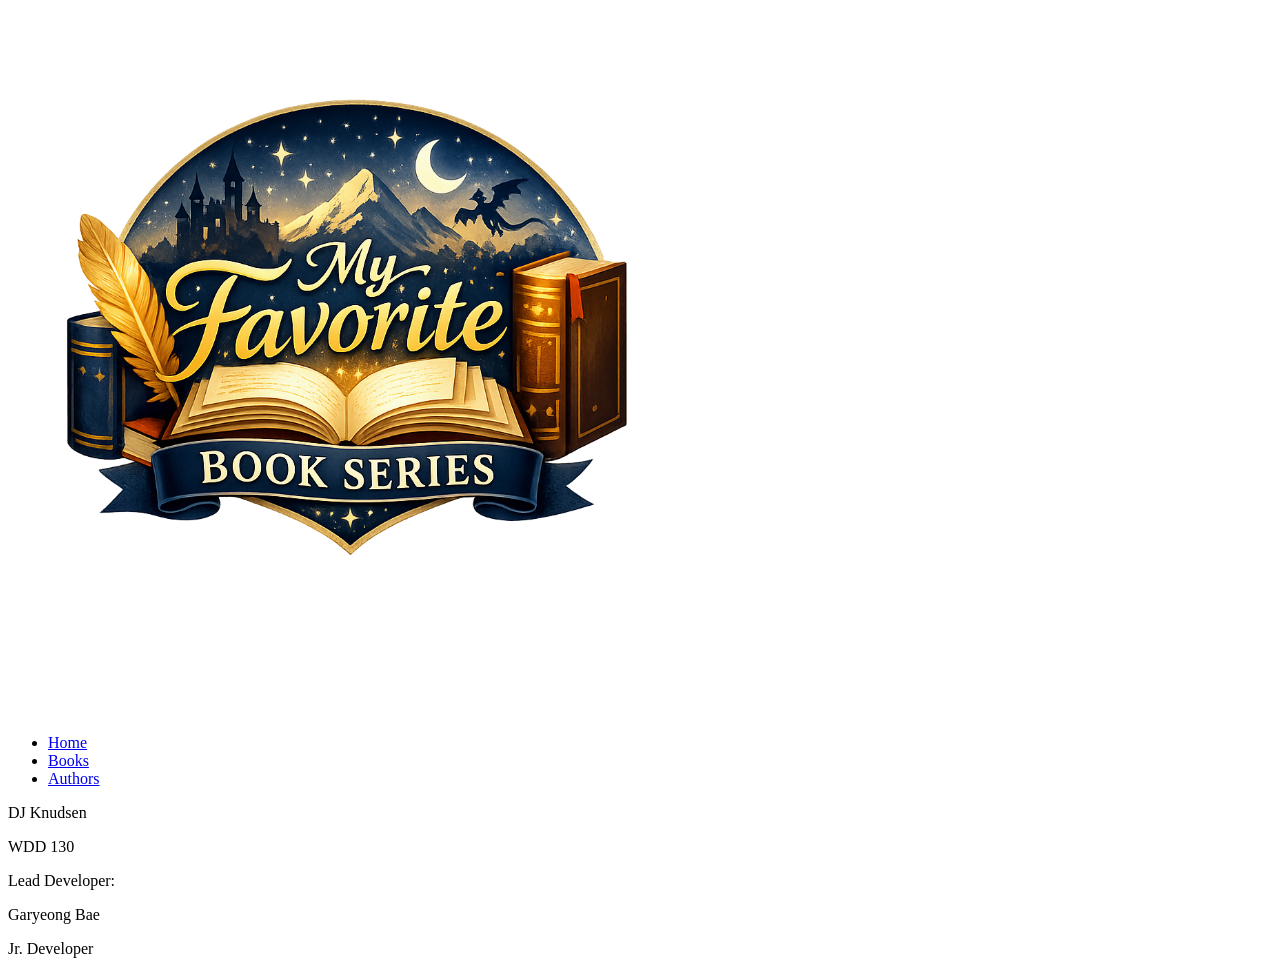
==== authors.html @ f4711d4a "Added basic HTML to authors.html" ====
<!DOCTYPE html>
<html lang="en">
<head>
    <meta charset="UTF-8">
    <meta name="viewport" content="width=device-width, initial-scale=1.0">
    <title>My Favorite Books</title>
</head>
<body>
    <header>
        <img class="logo-img" src="images/logo.png" alt="Logo">
        <nav>
            <ul>
                <li><a href="index.html" target="_blank">Home</a></li>
                <li><a href="books.html" target="_blank">Books</a></li>
                <li><a href="authors.html" target="_blank">Authors</a></li>
            </ul>
        </nav>
    </header>
    
    <footer>
        <p>DJ Knudsen</p>
        <p>WDD 130</p>
        <p>Lead Developer: </p>
        <p>Garyeong Bae</p>
        <p>Jr. Developer</p>
    </footer>
</body>
</html>
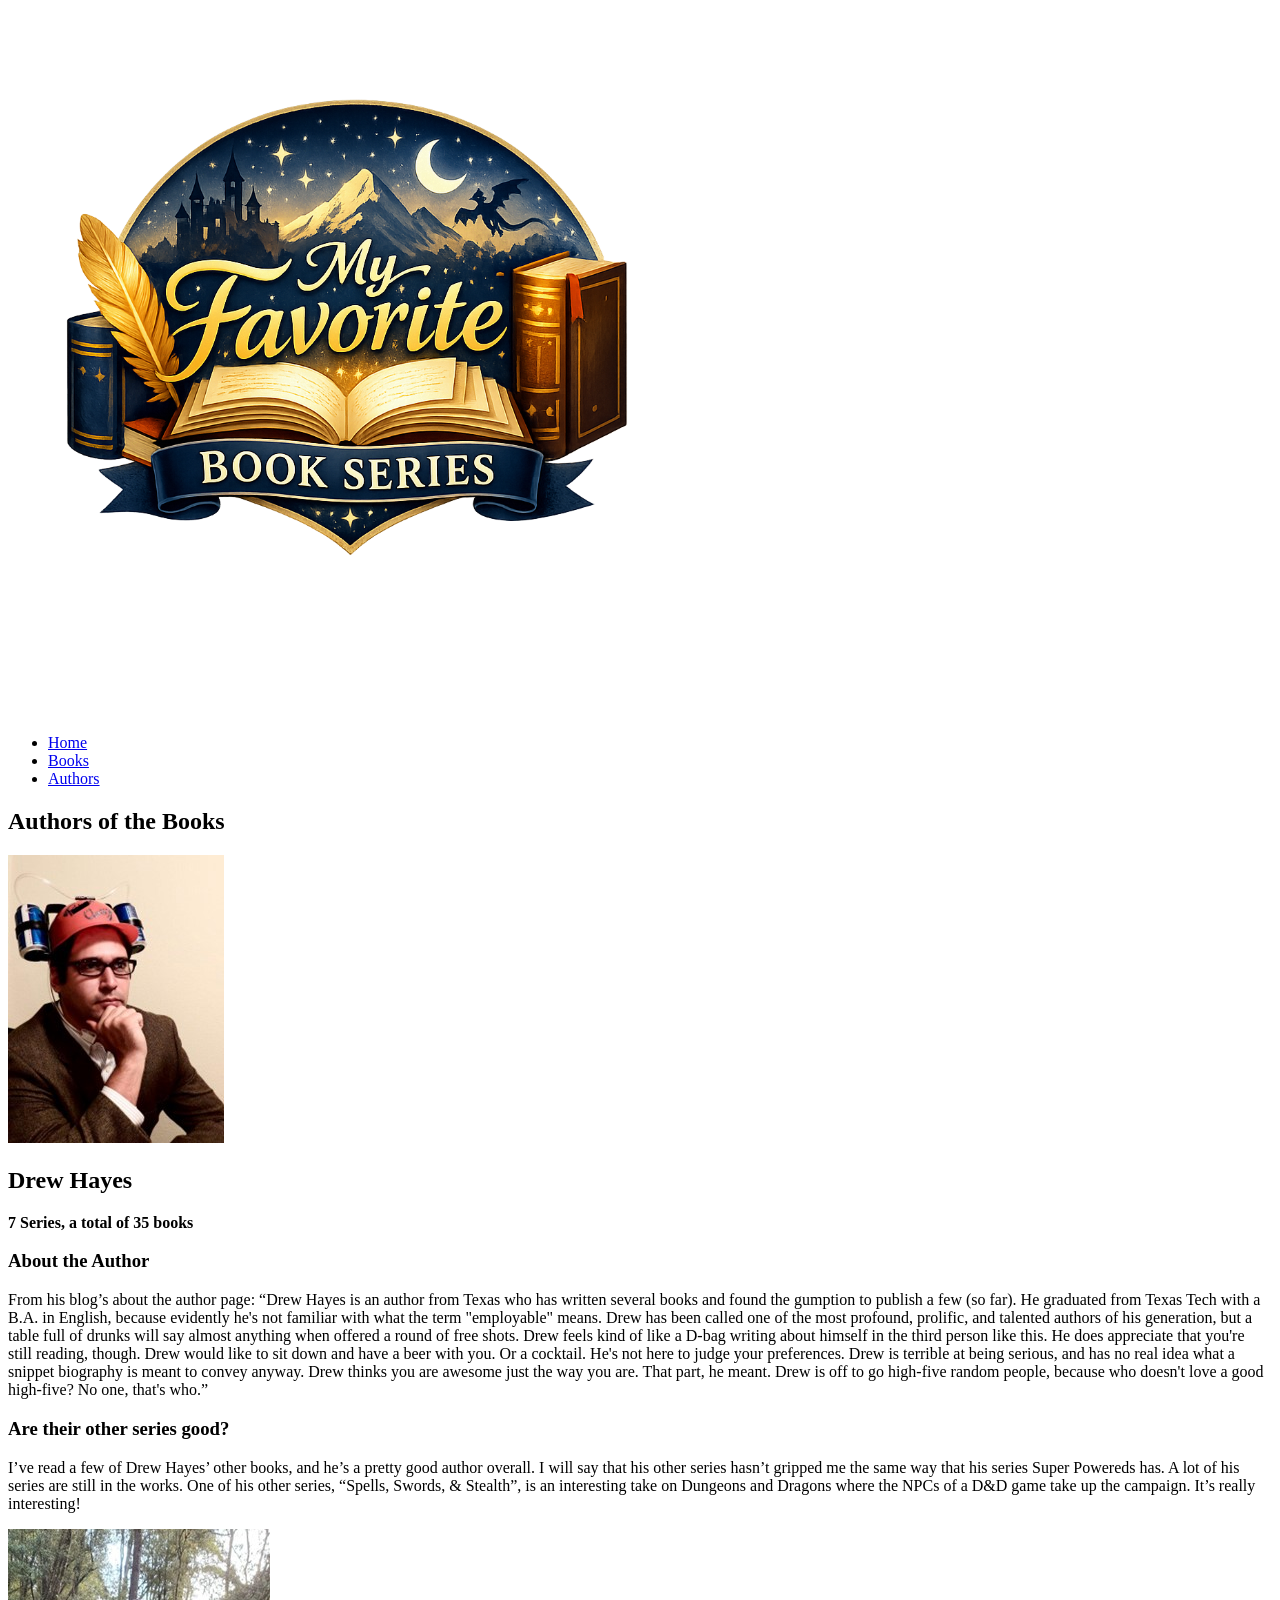
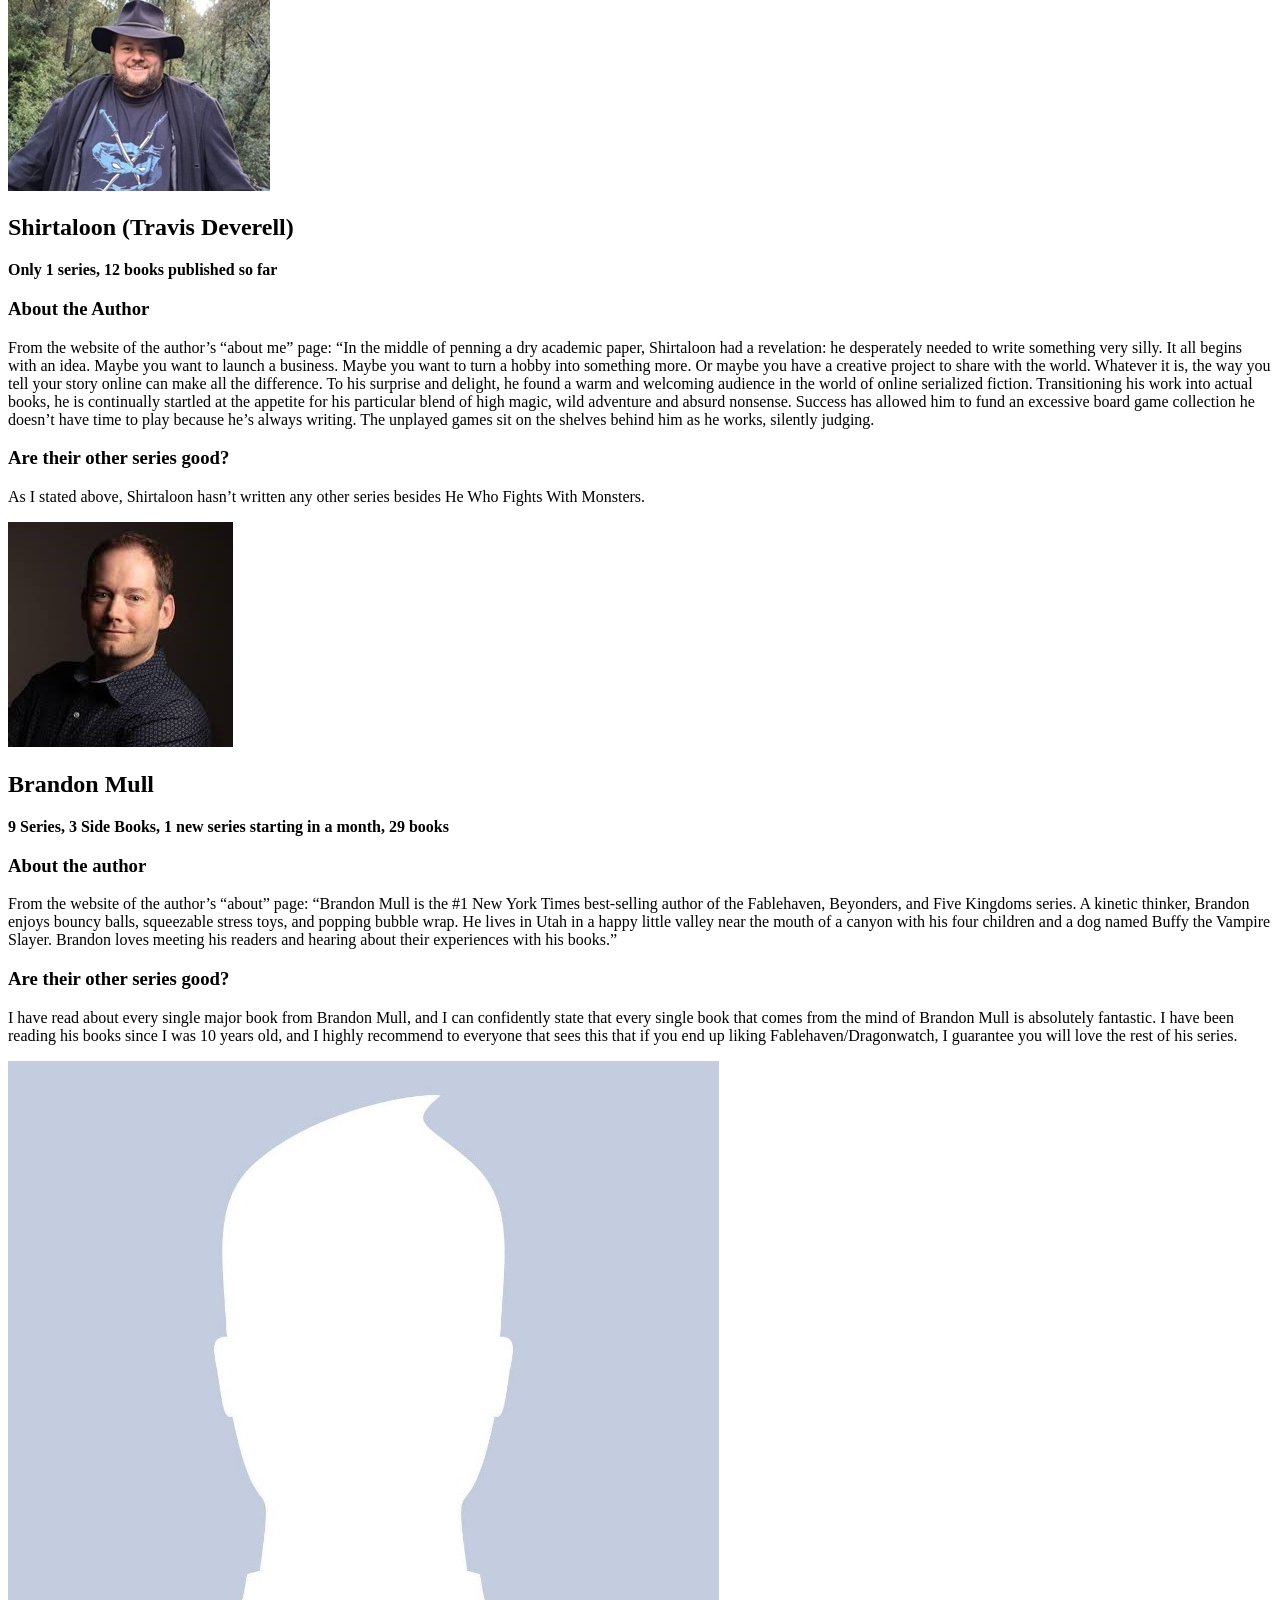
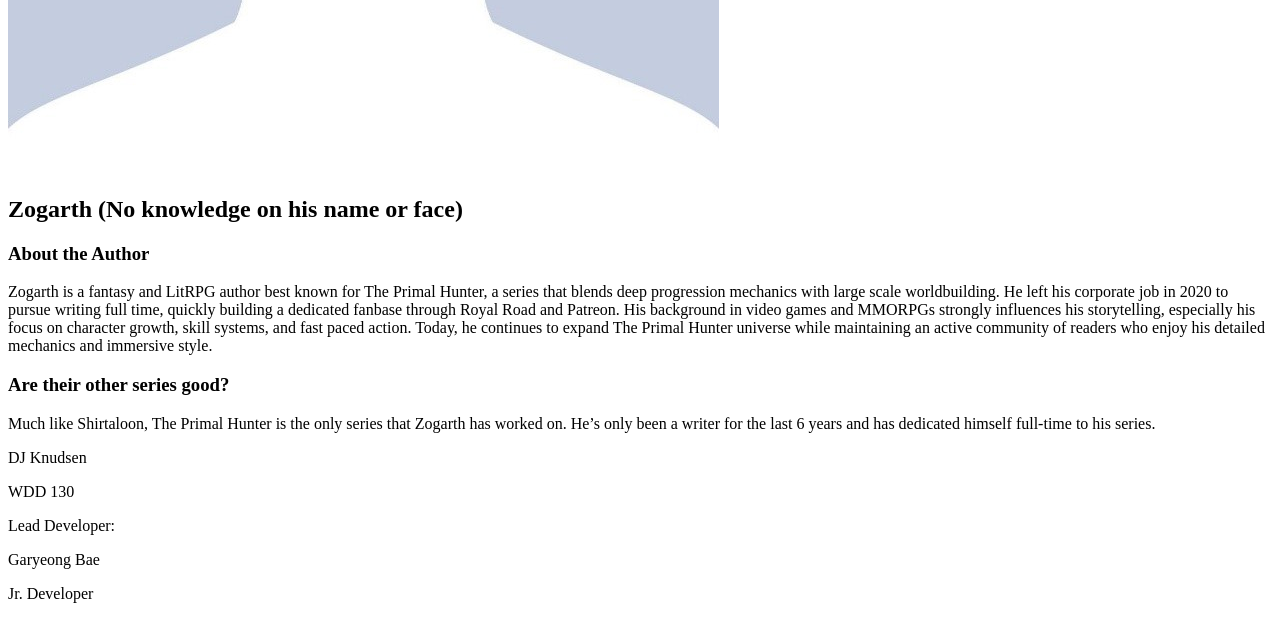
==== commit b157a479: "Updated HTML for the Authors Page" ====
--- a/authors.html
+++ b/authors.html
@@ -3,20 +3,82 @@
 <head>
     <meta charset="UTF-8">
     <meta name="viewport" content="width=device-width, initial-scale=1.0">
-    <title>My Favorite Books</title>
+    <title>My Favorite Authors</title>
 </head>
 <body>
     <header>
         <img class="logo-img" src="images/logo.png" alt="Logo">
         <nav>
             <ul>
-                <li><a href="index.html" target="_blank">Home</a></li>
-                <li><a href="books.html" target="_blank">Books</a></li>
-                <li><a href="authors.html" target="_blank">Authors</a></li>
+                <li><a href="index.html">Home</a></li>
+                <li><a href="books.html">Books</a></li>
+                <li><a href="authors.html">Authors</a></li>
             </ul>
         </nav>
     </header>
-    
+
+    <main>
+        <section class="author">
+            <h1>Authors of the Books</h1>
+            <img src="images/drewhayes.jpg" alt="Drew Hayes">
+            <h2>Drew Hayes</h2>
+            <p><strong>7 Series, a total of 35 books</strong></p>
+            <h3>About the Author</h3>
+            <p>
+                From his blog’s about the author page: “Drew Hayes is an author from Texas who has written several books and found the gumption to publish a few (so far). He graduated from Texas Tech with a B.A. in English, because evidently he's not familiar with what the term "employable" means. Drew has been called one of the most profound, prolific, and talented authors of his generation, but a table full of drunks will say almost anything when offered a round of free shots. Drew feels kind of like a D-bag writing about himself in the third person like this. He does appreciate that you're still reading, though.
+                Drew would like to sit down and have a beer with you. Or a cocktail. He's not here to judge your preferences. Drew is terrible at being serious, and has no real idea what a snippet biography is meant to convey anyway. Drew thinks you are awesome just the way you are. That part, he meant. Drew is off to go high-five random people, because who doesn't love a good high-five? No one, that's who.”
+            </p>
+            <h3>Are their other series good?</h3>
+            <p>
+                I’ve read a few of Drew Hayes’ other books, and he’s a pretty good author overall. I will say that his other series hasn’t gripped me the same way that his series Super Powereds has. A lot of his series are still in the works. One of his other series, “Spells, Swords, & Stealth”, is an interesting take on Dungeons and Dragons where the NPCs of a D&D game take up the campaign. It’s really interesting!
+            </p>
+        </section>
+
+        <section class="author">
+            <img src="images/shirtaloon.jpg" alt="Shirtaloon (Travis Deverell)">
+            <h2>Shirtaloon (Travis Deverell)</h2>
+            <p><strong>Only 1 series, 12 books published so far</strong></p>
+            <h3>About the Author</h3>
+            <p>
+                From the website of the author’s “about me” page: “In the middle of penning a dry academic paper, Shirtaloon had a revelation: he desperately needed to write something very silly.
+                It all begins with an idea. Maybe you want to launch a business. Maybe you want to turn a hobby into something more. Or maybe you have a creative project to share with the world. Whatever it is, the way you tell your story online can make all the difference.
+                To his surprise and delight, he found a warm and welcoming audience in the world of online serialized fiction. Transitioning his work into actual books, he is continually startled at the appetite for his particular blend of high magic, wild adventure and absurd nonsense.
+                Success has allowed him to fund an excessive board game collection he doesn’t have time to play because he’s always writing. The unplayed games sit on the shelves behind him as he works, silently judging.
+            </p>
+            <h3>Are their other series good?</h3>
+            <p>
+                As I stated above, Shirtaloon hasn’t written any other series besides He Who Fights With Monsters.
+            </p>
+        </section>
+
+        <section class="author">
+            <img src="images/brandonmull.jpg" alt="Brandon Mull">
+            <h2>Brandon Mull</h2>
+            <p><strong>9 Series, 3 Side Books, 1 new series starting in a month, 29 books</strong></p>
+            <h3>About the author</h3>
+            <p>
+                From the website of the author’s “about” page: “Brandon Mull is the #1 New York Times best-selling author of the Fablehaven, Beyonders, and Five Kingdoms series. A kinetic thinker, Brandon enjoys bouncy balls, squeezable stress toys, and popping bubble wrap. He lives in Utah in a happy little valley near the mouth of a canyon with his four children and a dog named Buffy the Vampire Slayer. Brandon loves meeting his readers and hearing about their experiences with his books.”
+            </p>
+            <h3>Are their other series good?</h3>
+            <p>
+                I have read about every single major book from Brandon Mull, and I can confidently state that every single book that comes from the mind of Brandon Mull is absolutely fantastic. I have been reading his books since I was 10 years old, and I highly recommend to everyone that sees this that if you end up liking Fablehaven/Dragonwatch, I guarantee you will love the rest of his series.
+            </p>
+        </section>
+        
+        <section class="author">
+            <img src="images/zogarth.jpg" alt="Zogarth Placeholder Image">
+            <h2>Zogarth (No knowledge on his name or face)</h2>
+            <h3>About the Author</h3>
+            <p>
+                Zogarth is a fantasy and LitRPG author best known for The Primal Hunter, a series that blends deep progression mechanics with large scale worldbuilding. He left his corporate job in 2020 to pursue writing full time, quickly building a dedicated fanbase through Royal Road and Patreon. His background in video games and MMORPGs strongly influences his storytelling, especially his focus on character growth, skill systems, and fast paced action. Today, he continues to expand The Primal Hunter universe while maintaining an active community of readers who enjoy his detailed mechanics and immersive style.
+            </p>
+            <h3>Are their other series good?</h3>
+            <p>
+               Much like Shirtaloon, The Primal Hunter is the only series that Zogarth has worked on. He’s only been a writer for the last 6 years and has dedicated himself full-time to his series.
+            </p>
+        </section>
+    </main>
+
     <footer>
         <p>DJ Knudsen</p>
         <p>WDD 130</p>
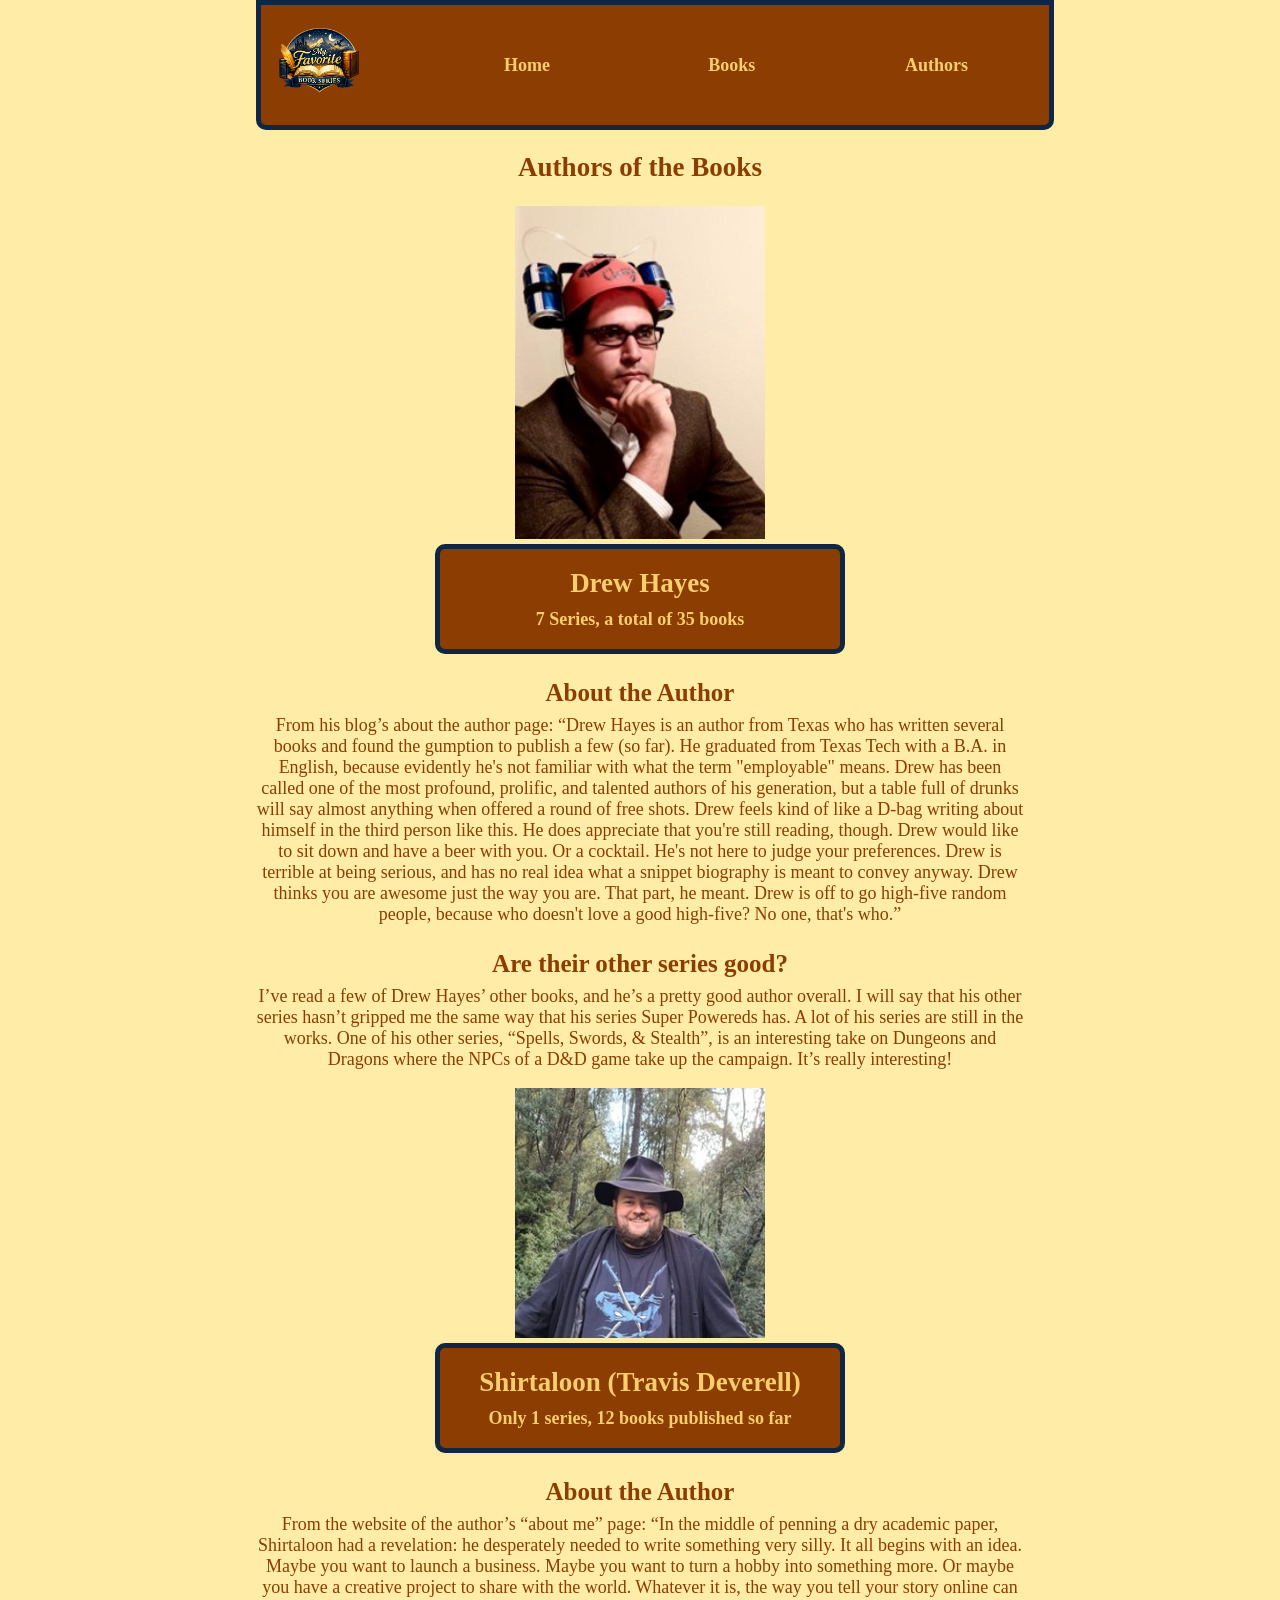
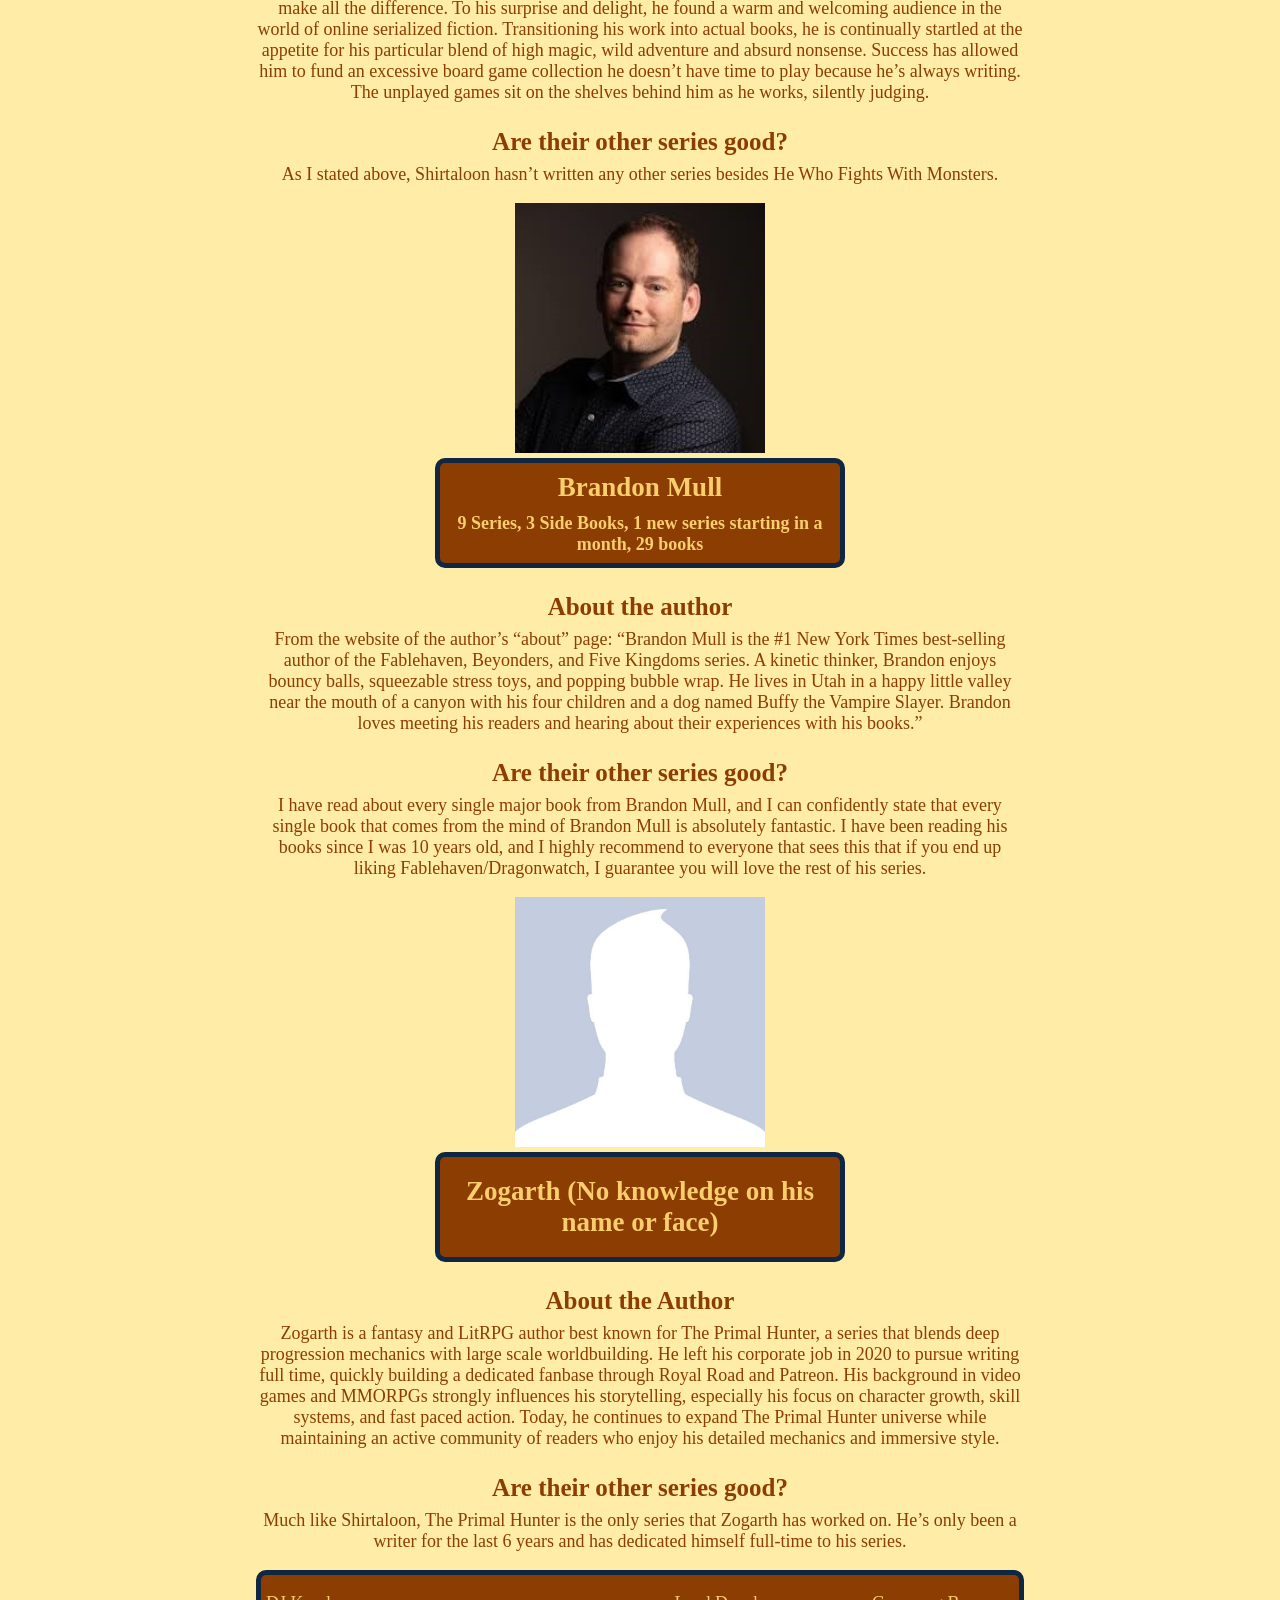
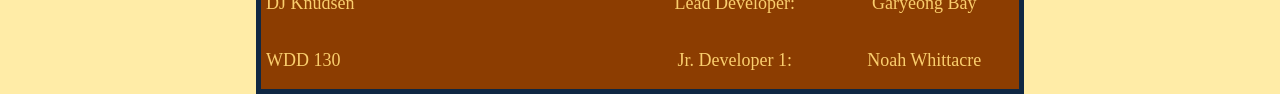
==== commit cffff323: "Updated CSS on the Authors Page" ====
--- a/authors.html
+++ b/authors.html
@@ -4,6 +4,7 @@
     <meta charset="UTF-8">
     <meta name="viewport" content="width=device-width, initial-scale=1.0">
     <title>My Favorite Authors</title>
+    <link rel="stylesheet" href="styles/authors.css">
 </head>
 <body>
     <header>
@@ -21,8 +22,11 @@
         <section class="author">
             <h1>Authors of the Books</h1>
             <img src="images/drewhayes.jpg" alt="Drew Hayes">
-            <h2>Drew Hayes</h2>
-            <p><strong>7 Series, a total of 35 books</strong></p>
+            <div class="name">
+                <h2>Drew Hayes</h2>
+                <p><strong>7 Series, a total of 35 books</strong></p>
+            </div>
+
             <h3>About the Author</h3>
             <p>
                 From his blog’s about the author page: “Drew Hayes is an author from Texas who has written several books and found the gumption to publish a few (so far). He graduated from Texas Tech with a B.A. in English, because evidently he's not familiar with what the term "employable" means. Drew has been called one of the most profound, prolific, and talented authors of his generation, but a table full of drunks will say almost anything when offered a round of free shots. Drew feels kind of like a D-bag writing about himself in the third person like this. He does appreciate that you're still reading, though.
@@ -36,8 +40,11 @@
 
         <section class="author">
             <img src="images/shirtaloon.jpg" alt="Shirtaloon (Travis Deverell)">
-            <h2>Shirtaloon (Travis Deverell)</h2>
-            <p><strong>Only 1 series, 12 books published so far</strong></p>
+            <div class="name">
+                <h2>Shirtaloon (Travis Deverell)</h2>
+                <p><strong>Only 1 series, 12 books published so far</strong></p>
+            </div>
+
             <h3>About the Author</h3>
             <p>
                 From the website of the author’s “about me” page: “In the middle of penning a dry academic paper, Shirtaloon had a revelation: he desperately needed to write something very silly.
@@ -53,8 +60,10 @@
 
         <section class="author">
             <img src="images/brandonmull.jpg" alt="Brandon Mull">
-            <h2>Brandon Mull</h2>
-            <p><strong>9 Series, 3 Side Books, 1 new series starting in a month, 29 books</strong></p>
+            <div class="name">
+                <h2>Brandon Mull</h2>
+                <p><strong>9 Series, 3 Side Books, 1 new series starting in a month, 29 books</strong></p>
+            </div>
             <h3>About the author</h3>
             <p>
                 From the website of the author’s “about” page: “Brandon Mull is the #1 New York Times best-selling author of the Fablehaven, Beyonders, and Five Kingdoms series. A kinetic thinker, Brandon enjoys bouncy balls, squeezable stress toys, and popping bubble wrap. He lives in Utah in a happy little valley near the mouth of a canyon with his four children and a dog named Buffy the Vampire Slayer. Brandon loves meeting his readers and hearing about their experiences with his books.”
@@ -67,7 +76,9 @@
         
         <section class="author">
             <img src="images/zogarth.jpg" alt="Zogarth Placeholder Image">
-            <h2>Zogarth (No knowledge on his name or face)</h2>
+            <div class="name">
+                <h2>Zogarth (No knowledge on his name or face)</h2>
+            </div>
             <h3>About the Author</h3>
             <p>
                 Zogarth is a fantasy and LitRPG author best known for The Primal Hunter, a series that blends deep progression mechanics with large scale worldbuilding. He left his corporate job in 2020 to pursue writing full time, quickly building a dedicated fanbase through Royal Road and Patreon. His background in video games and MMORPGs strongly influences his storytelling, especially his focus on character growth, skill systems, and fast paced action. Today, he continues to expand The Primal Hunter universe while maintaining an active community of readers who enjoy his detailed mechanics and immersive style.
@@ -80,11 +91,12 @@
     </main>
 
     <footer>
-        <p>DJ Knudsen</p>
-        <p>WDD 130</p>
-        <p>Lead Developer: </p>
-        <p>Garyeong Bae</p>
-        <p>Jr. Developer</p>
+        <p class="client">DJ Knudsen</p>
+        <p class="dev">Lead Developer: </p>
+        <p class="dev">Garyeong Bay</p>
+        <p class="client">WDD 130</p>
+        <p class="dev">Jr. Developer 1: </p>
+        <p class="dev">Noah Whittacre</p>
     </footer>
 </body>
 </html>
--- a/styles/authors.css
+++ b/styles/authors.css
@@ -0,0 +1,101 @@
+@import url('https://fonts.googleapis.com/css2?family=Baskervville:ital,wght@0,400..700;1,400..700&family=EB+Garamond:ital,wght@0,400..800;1,400..800&display=swap');
+/* FFECA7	FACE6D	8C3D01	A89F87	0F2743 */
+
+
+header {
+    display: grid;
+    grid-template-columns: 1fr 4fr;
+    width: 100%;
+    height: 100px;
+    padding: 10px;
+    background-color: #8C3D01;
+    border: 5px solid #0f2743;
+    border-bottom-left-radius: 10px;
+    border-bottom-right-radius: 10px;
+    align-items: center;
+}
+
+.logo-img {
+    height: 100px;
+    width: auto;
+}
+
+nav ul {
+    display: grid;
+    grid-template-columns: repeat(3, 1fr);
+    justify-content: center;
+    padding: 0;
+}
+
+nav a {
+    list-style-type: none;
+    text-decoration: none;
+    color: #face6d;
+    font-weight: bold;
+}
+
+nav a:hover {
+    color: #ffeca7;
+}
+
+body {
+    width: 60%;
+    text-align: center;
+    margin: 0 auto;
+    font-family: "Baskervville", serif;
+    font-size: 18px;
+    color: #8C3D01;
+    background-color: #ffeca7;
+}
+
+h3 {
+    font-family: "EB Garamond";
+    font-size: 25px;
+    margin-bottom: -10px;
+}
+
+div {
+    text-align: center;
+    margin: 0 auto;
+}
+
+.name {
+    width: 400px;
+    height: 100px;
+    padding: 0;
+    display: flex;
+    flex-direction: column;
+    justify-content: center;
+    align-items: center;
+    background-color: #8C3D01;
+    border: 5px solid #0f2743;
+    border-radius: 10px;
+    color: #face6d;
+}
+
+.name h2, .name p {
+    margin: 5px 0;
+}
+
+img {
+    width: 250px;
+}
+
+footer {
+    display: grid;
+    grid-template-columns: 2fr 1fr 1fr;
+    grid-template-rows: repeat(2, auto);
+    background-color: #8C3D01;
+    border: 5px solid #0f2743;
+    border-top-left-radius: 10px;
+    border-top-right-radius: 10px;
+}
+
+footer p {
+    color: #face6d;
+}
+
+.client {
+    justify-self: left;
+    margin-left: 5px;
+}
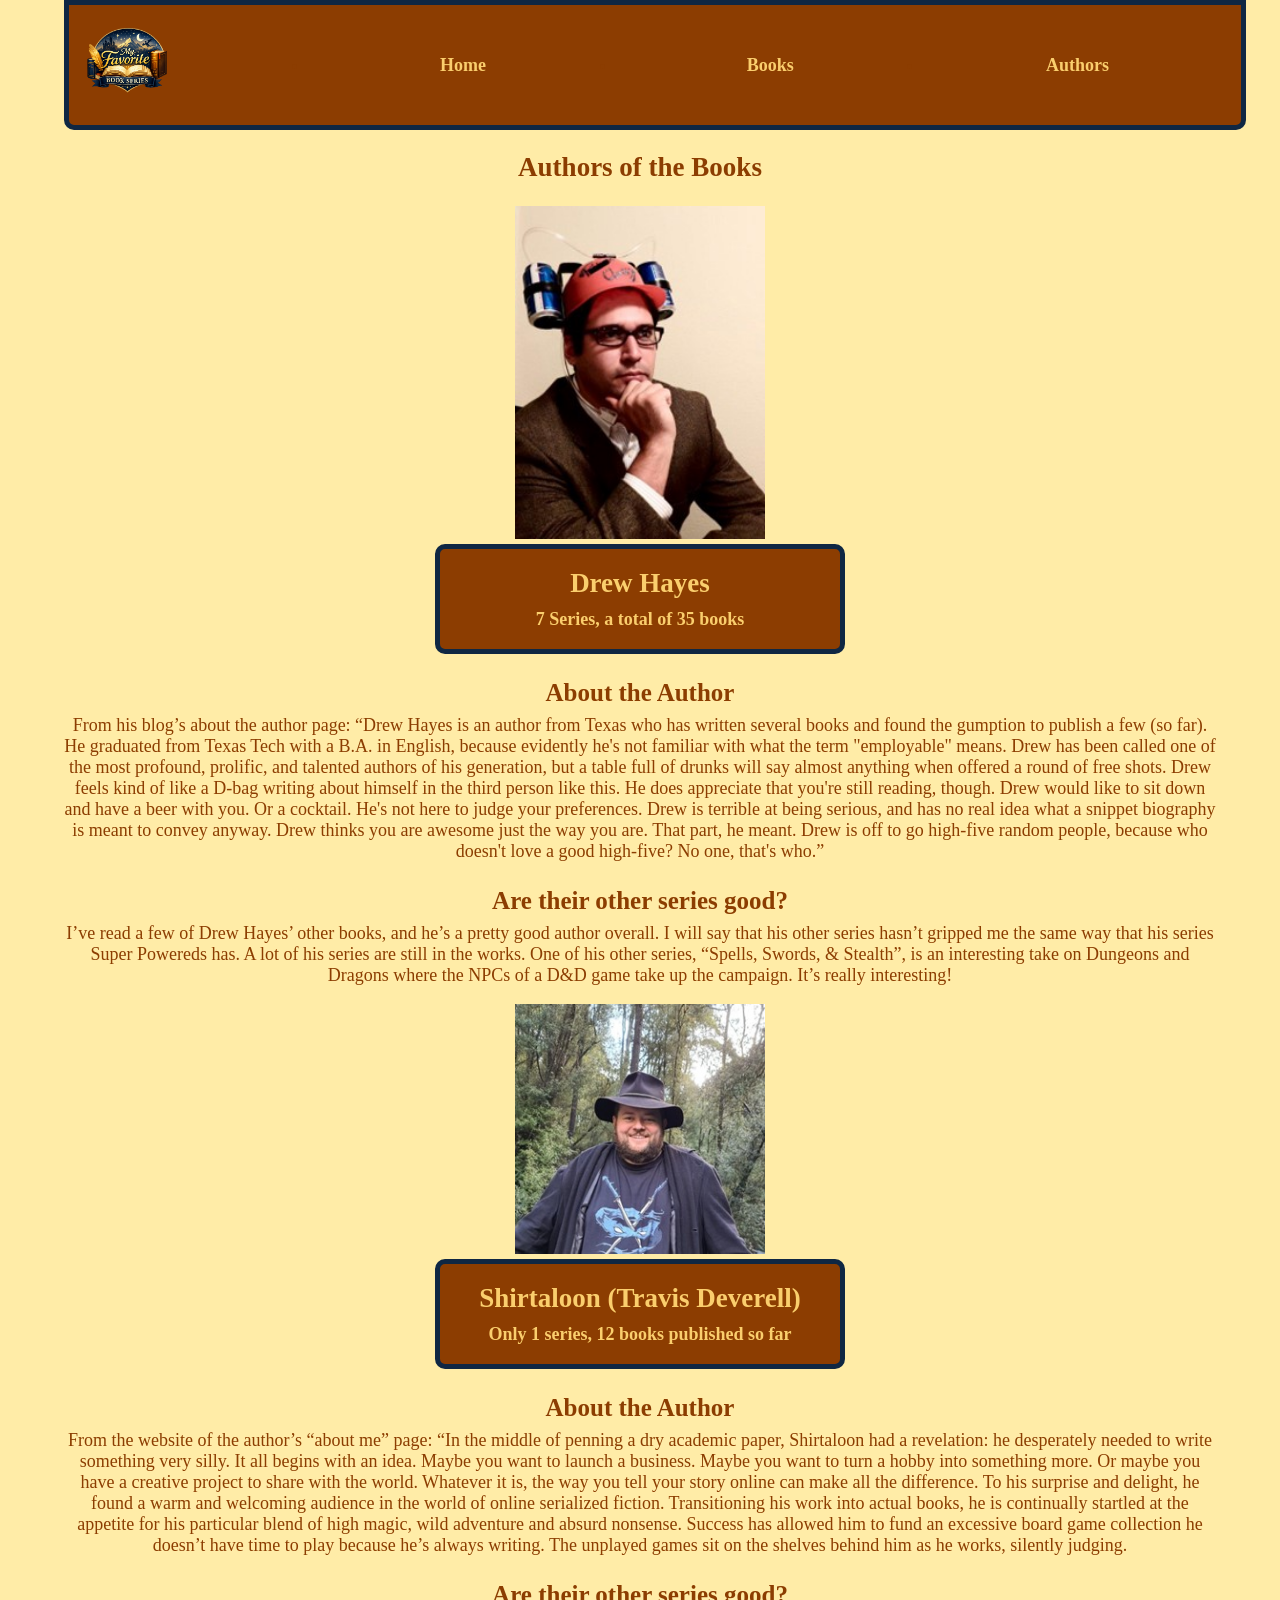
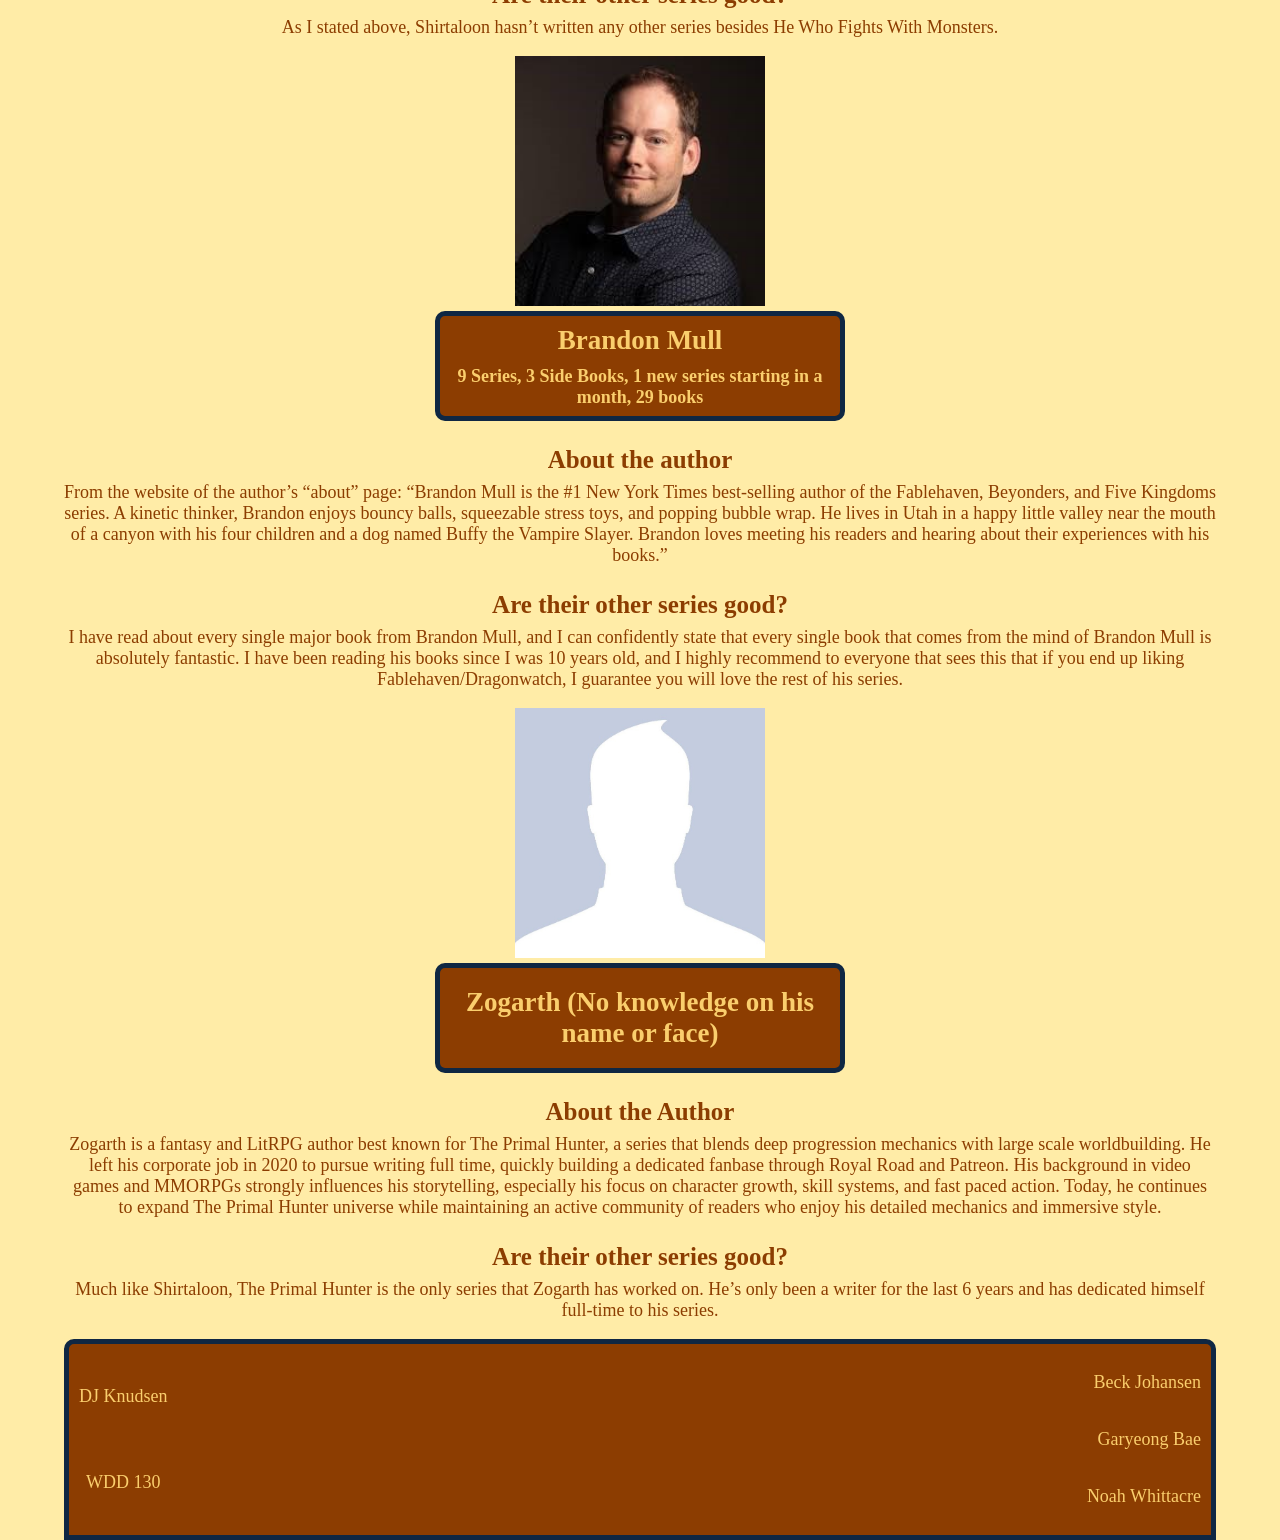
==== commit 5afdfae0: "Updated CSS for Authors" ====
--- a/authors.html
+++ b/authors.html
@@ -91,12 +91,15 @@
     </main>
 
     <footer>
-        <p class="client">DJ Knudsen</p>
-        <p class="dev">Lead Developer: </p>
-        <p class="dev">Garyeong Bay</p>
-        <p class="client">WDD 130</p>
-        <p class="dev">Jr. Developer 1: </p>
-        <p class="dev">Noah Whittacre</p>
+        <div id="left-foot">
+            <p>DJ Knudsen</p>
+            <p>WDD 130</p>
+        </div>
+        <div id="right-foot">
+            <p>Beck Johansen</p>
+            <p>Garyeong Bae</p>
+            <p>Noah Whittacre</p>
+        </div>
     </footer>
 </body>
 </html>
--- a/styles/authors.css
+++ b/styles/authors.css
@@ -39,7 +39,7 @@
 }
 
 body {
-    width: 60%;
+    width: 90%;
     text-align: center;
     margin: 0 auto;
     font-family: "Baskervville", serif;
@@ -83,19 +83,29 @@
 
 footer {
     display: grid;
-    grid-template-columns: 2fr 1fr 1fr;
-    grid-template-rows: repeat(2, auto);
     background-color: #8C3D01;
+    grid-template-columns: 1fr 1fr;
     border: 5px solid #0f2743;
     border-top-left-radius: 10px;
     border-top-right-radius: 10px;
 }
 
 footer p {
-    color: #face6d;
+    color: #FACE6D;
+    max-height: 100px;
 }
 
-.client {
-    justify-self: left;
-    margin-left: 5px;
+#left-foot {
+    display: grid;
+    grid-template-rows: 1fr 1fr;
+    margin: 10px;
+    align-items: center;
+    justify-content: left;
+}
+
+#right-foot {
+    display: grid;
+    grid-template-rows: 1fr 1fr 1fr;
+    margin: 10px;
+    text-align: right;
 }
